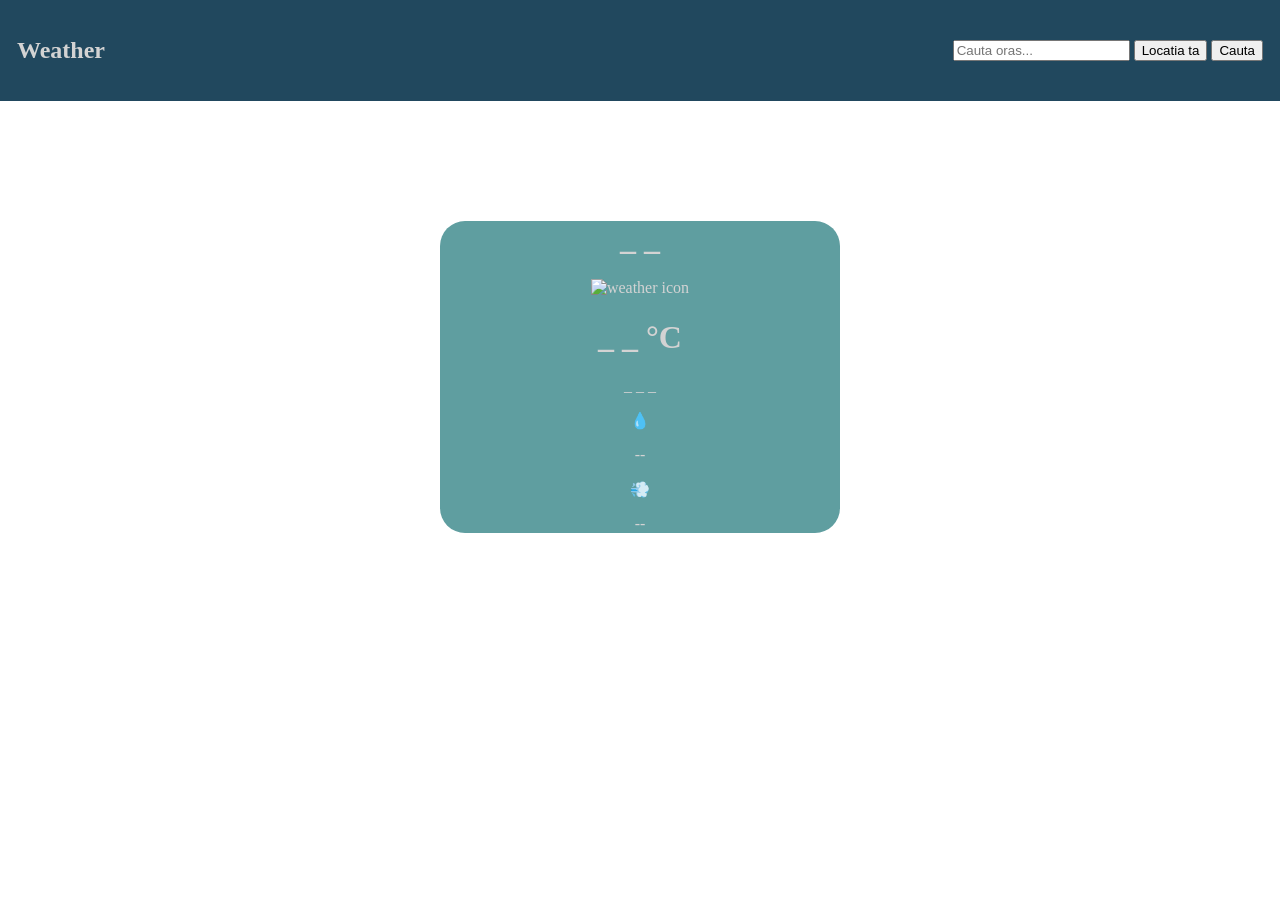
==== index.html @ 2707b572 "Added weather app files" ====
<!DOCTYPE html>

<html>
    <head>
        <meta charset="utf-8">
        <meta http-equiv="X-UA-Compatible" content="IE=edge">
        <title></title>
        <meta name="description" content="">
        <meta name="viewport" content="width=device-width, initial-scale=1">
        <link rel="stylesheet" href="style.css">
    </head>
    <body>
       <nav class="navbar">
        <h2>Weather</h2>
        <div class="oras">
            <input type="text" id="cityInput" placeholder="Cauta oras...">
            <button id="locatie">Locatia ta</button>
            <button id="cautare">Cauta</button>
        </div>
       </nav>
      <div class="weather-card">
        <h1 id="nume-oras">_ _ </h1>
         <img id="icon" src="" alt="weather icon">
         <h1 id="temperatura">_ _ °C</h1>
           <p id="decriecre">_ _ _</p>
        <div class="details">
      <div class="detail-box"></div>
        <p>💧</p>
        <span id="humidity">--</span>
      </div>
      <div class="detail-box">
        <p>💨</p>
        <span id="wind">--</span>
      </div>
    </div>
  </div>
        <script src="" async defer></script>
    </body>
</html>
---- style.css ----
body{
    margin: 0;
    color: lightgray;
}
.navbar{
    display: flex;
    justify-content: space-between;
    padding: 17px;
    align-items: center;
    background-color: rgb(33, 72, 94);
}
.oras{
    margin:right 5px ;
    padding: auto;
}
.oras button{
    cursor: pointer;
}
.weather-card{
    text-align: center;
    background-color: cadetblue;
    width: 400px;
    margin: 120px auto;
    border-radius: 25px;
}
#icon{
    width: 100%;
}
#temperatura{
    font size: 45px;
}
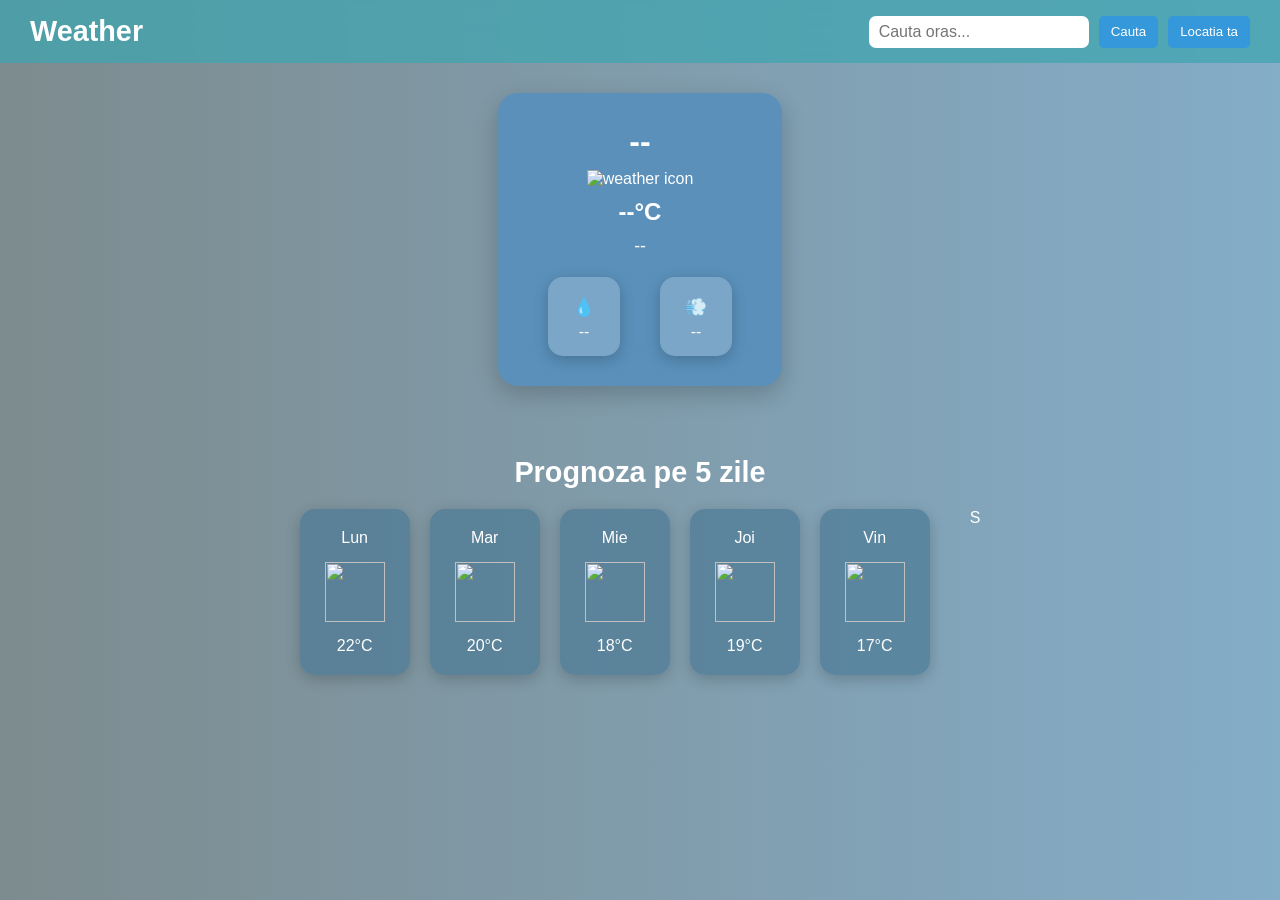
==== commit 1fb4bb83: "commit weather app" ====
--- a/index.html
+++ b/index.html
@@ -7,33 +7,69 @@
         <title></title>
         <meta name="description" content="">
         <meta name="viewport" content="width=device-width, initial-scale=1">
-        <link rel="stylesheet" href="style.css">
+        <link rel="stylesheet" href="stile.css">
     </head>
     <body>
-       <nav class="navbar">
-        <h2>Weather</h2>
-        <div class="oras">
-            <input type="text" id="cityInput" placeholder="Cauta oras...">
-            <button id="locatie">Locatia ta</button>
-            <button id="cautare">Cauta</button>
-        </div>
-       </nav>
-      <div class="weather-card">
-        <h1 id="nume-oras">_ _ </h1>
-         <img id="icon" src="" alt="weather icon">
-         <h1 id="temperatura">_ _ °C</h1>
-           <p id="decriecre">_ _ _</p>
-        <div class="details">
-      <div class="detail-box"></div>
-        <p>💧</p>
-        <span id="humidity">--</span>
-      </div>
-      <div class="detail-box">
-        <p>💨</p>
-        <span id="wind">--</span>
-      </div>
+      <nav class="navbar">
+  <h2>Weather</h2>
+  <div class="oras">
+    <input type="text" id="cityInput" placeholder="Cauta oras...">
+    <button id="searchBtn">Cauta</button>
+    <button id="locationBtn">Locatia ta</button>
+  </div>
+</nav>
+
+<div class="weather-card">
+  <h1 id="cityName">--</h1>
+  <img id="icon" src="" alt="weather icon">
+  <h2 id="temp">--°C</h2>
+  <p id="desc">--</p>
+
+  <div class="details">
+    <div class="detail-box">
+      <p>💧</p>
+      <span id="humidity">--</span>
+    </div>
+
+    <div class="detail-box">
+      <p>💨</p>
+      <span id="wind">--</span>
     </div>
   </div>
-        <script src="" async defer></script>
-    </body>
-</html>+</div>
+
+<h1 id="Prognoza">Prognoza pe 5 zile</h1>
+
+<div class="forecast">
+
+  <div class="day-card">
+    <p>Lun</p>
+    <img src="https://openweathermap.org/img/wn/01d.png">
+    <p>22°C</p>
+  </div>
+
+  <div class="day-card">
+    <p>Mar</p>
+    <img src="https://openweathermap.org/img/wn/02d.png">
+    <p>20°C</p>
+  </div>
+
+  <div class="day-card">
+    <p>Mie</p>
+    <img src="https://openweathermap.org/img/wn/03d.png">
+    <p>18°C</p>
+  </div>
+
+  <div class="day-card">
+    <p>Joi</p>
+    <img src="https://openweathermap.org/img/wn/04d.png">
+    <p>19°C</p>
+  </div>
+
+  <div class="day-card">
+    <p>Vin</p>
+    <img src="https://openweathermap.org/img/wn/10d.png">
+    <p>17°C</p>
+  </div>
+<div id="forecast"></div>S
+</div>
--- a/stile.css
+++ b/stile.css
@@ -0,0 +1,152 @@
+/* Reset și stil de bază */
+* {
+  margin: 0;
+  padding: 0;
+  box-sizing: border-box;
+  font-family: 'Segoe UI', Tahoma, Geneva, Verdana, sans-serif;
+}
+
+body {
+  background: linear-gradient(to right, #7c8b8efe, #3175a398);
+  color: #fff;
+  min-height: 100vh;
+  display: flex;
+  flex-direction: column;
+  align-items: center;
+}
+
+/* Navbar */
+.navbar {
+  width: 100%;
+  padding: 15px 30px;
+  background: rgba(63, 166, 176, 0.735);
+  display: flex;
+  justify-content: space-between;
+  align-items: center;
+  backdrop-filter: blur(10px);
+  position: sticky;
+  top: 0;
+  z-index: 10;
+}
+
+.navbar h2 {
+  font-size: 1.8rem;
+  font-weight: 700;
+}
+
+.oras {
+  display: flex;
+  gap: 10px;
+}
+
+.oras input {
+  padding: 7px 10px;
+  border-radius: 7px;
+  border: none;
+  outline: none;
+  font-size: 1rem;
+}
+
+.oras button {
+  padding: 7px 12px;
+  border: none;
+  border-radius: 5px;
+  cursor: pointer;
+  background-color: #3498db;
+  color: white;
+  font-weight: 500;
+  transition: 0.3s;
+}
+
+.oras button:hover {
+  background-color: #2980b9;
+}
+
+/* Weather Card */
+.weather-card {
+  background: rgb(90, 144, 186);
+  padding: 30px 50px;
+  border-radius: 20px;
+  margin: 30px 0;
+  text-align: center;
+  backdrop-filter: blur(15px);
+  box-shadow: 0 8px 25px rgba(0,0,0,0.2);
+}
+
+.weather-card h1 {
+  font-size: 2rem;
+  margin-bottom: 10px;
+}
+
+.weather-card h2 {
+  font-size: 1.5rem;
+  margin: 10px 0;
+}
+
+.weather-card p {
+  font-size: 1.1rem;
+  margin: 5px 0;
+}
+
+.weather-card img {
+  width: 100px;
+  height: 100px;
+}
+
+/* Details Section */
+.details {
+  display: flex;
+  justify-content: center;
+  gap: 40px;
+  margin-top: 20px;
+}
+
+.detail-box {
+  background: rgba(255,255,255,0.2);
+  padding: 15px 25px;
+  border-radius: 15px;
+  text-align: center;
+  box-shadow: 0 4px 15px rgba(0,0,0,0.2);
+}
+
+/* Forecast Section */
+#Prognoza {
+  margin: 40px 0 20px;
+  font-size: 1.8rem;
+  text-align: center;
+}
+
+.forecast {
+  display: flex;
+  justify-content: center;
+  gap: 20px;
+  flex-wrap: wrap;
+  margin-bottom: 50px;
+}
+
+.day-card {
+  background: rgba(73, 120, 148, 0.676);
+  padding: 15px 25px;
+  border-radius: 15px;
+  text-align: center;
+  flex: 1 1 100px;
+  max-width: 120px;
+  box-shadow: 0 4px 15px rgba(0,0,0,0.2);
+  transition: transform 0.3s, background 0.3s;
+}
+
+.day-card:hover {
+  transform: translateY(-10px);
+  background: rgba(255,255,255,0.2);
+}
+
+.day-card img {
+  width: 60px;
+  height: 60px;
+  margin: 10px 0;
+}
+
+.day-card p {
+  margin: 5px 0;
+  font-weight: 500;
+}
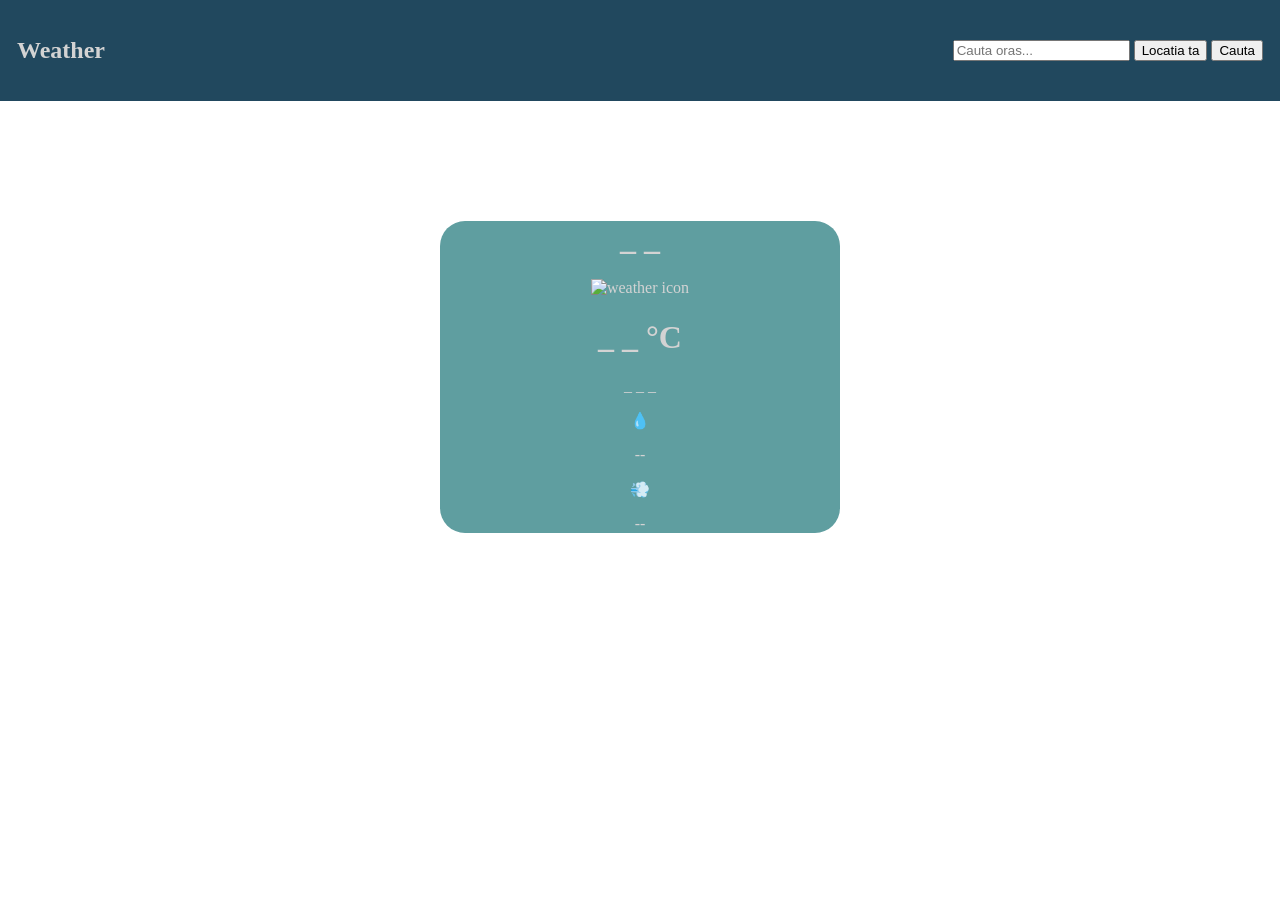
==== commit 07c5b5bb: "commit" ====
--- a/index.html
+++ b/index.html
@@ -7,69 +7,33 @@
         <title></title>
         <meta name="description" content="">
         <meta name="viewport" content="width=device-width, initial-scale=1">
-        <link rel="stylesheet" href="stile.css">
+        <link rel="stylesheet" href="style.css">
     </head>
     <body>
-      <nav class="navbar">
-  <h2>Weather</h2>
-  <div class="oras">
-    <input type="text" id="cityInput" placeholder="Cauta oras...">
-    <button id="searchBtn">Cauta</button>
-    <button id="locationBtn">Locatia ta</button>
-  </div>
-</nav>
-
-<div class="weather-card">
-  <h1 id="cityName">--</h1>
-  <img id="icon" src="" alt="weather icon">
-  <h2 id="temp">--°C</h2>
-  <p id="desc">--</p>
-
-  <div class="details">
-    <div class="detail-box">
-      <p>💧</p>
-      <span id="humidity">--</span>
-    </div>
-
-    <div class="detail-box">
-      <p>💨</p>
-      <span id="wind">--</span>
+       <nav class="navbar">
+        <h2>Weather</h2>
+        <div class="oras">
+            <input type="text" id="cityInput" placeholder="Cauta oras...">
+            <button id="locatie">Locatia ta</button>
+            <button id="cautare">Cauta</button>
+        </div>
+       </nav>
+      <div class="weather-card">
+        <h1 id="nume-oras">_ _ </h1>
+         <img id="icon" src="" alt="weather icon">
+         <h1 id="temperatura">_ _ °C</h1>
+           <p id="decriecre">_ _ _</p>
+        <div class="details">
+      <div class="detail-box"></div>
+        <p>💧</p>
+        <span id="humidity">--</span>
+      </div>
+      <div class="detail-box">
+        <p>💨</p>
+        <span id="wind">--</span>
+      </div>
     </div>
   </div>
-</div>
-
-<h1 id="Prognoza">Prognoza pe 5 zile</h1>
-
-<div class="forecast">
-
-  <div class="day-card">
-    <p>Lun</p>
-    <img src="https://openweathermap.org/img/wn/01d.png">
-    <p>22°C</p>
-  </div>
-
-  <div class="day-card">
-    <p>Mar</p>
-    <img src="https://openweathermap.org/img/wn/02d.png">
-    <p>20°C</p>
-  </div>
-
-  <div class="day-card">
-    <p>Mie</p>
-    <img src="https://openweathermap.org/img/wn/03d.png">
-    <p>18°C</p>
-  </div>
-
-  <div class="day-card">
-    <p>Joi</p>
-    <img src="https://openweathermap.org/img/wn/04d.png">
-    <p>19°C</p>
-  </div>
-
-  <div class="day-card">
-    <p>Vin</p>
-    <img src="https://openweathermap.org/img/wn/10d.png">
-    <p>17°C</p>
-  </div>
-<div id="forecast"></div>S
-</div>+        <script src="" async defer></script>
+    </body>
+</html>
--- a/style.css
+++ b/style.css
@@ -0,0 +1,31 @@
+body{
+    margin: 0;
+    color: lightgray;
+}
+.navbar{
+    display: flex;
+    justify-content: space-between;
+    padding: 17px;
+    align-items: center;
+    background-color: rgb(33, 72, 94);
+}
+.oras{
+    margin:right 5px ;
+    padding: auto;
+}
+.oras button{
+    cursor: pointer;
+}
+.weather-card{
+    text-align: center;
+    background-color: cadetblue;
+    width: 400px;
+    margin: 120px auto;
+    border-radius: 25px;
+}
+#icon{
+    width: 100%;
+}
+#temperatura{
+    font size: 45px;
+}
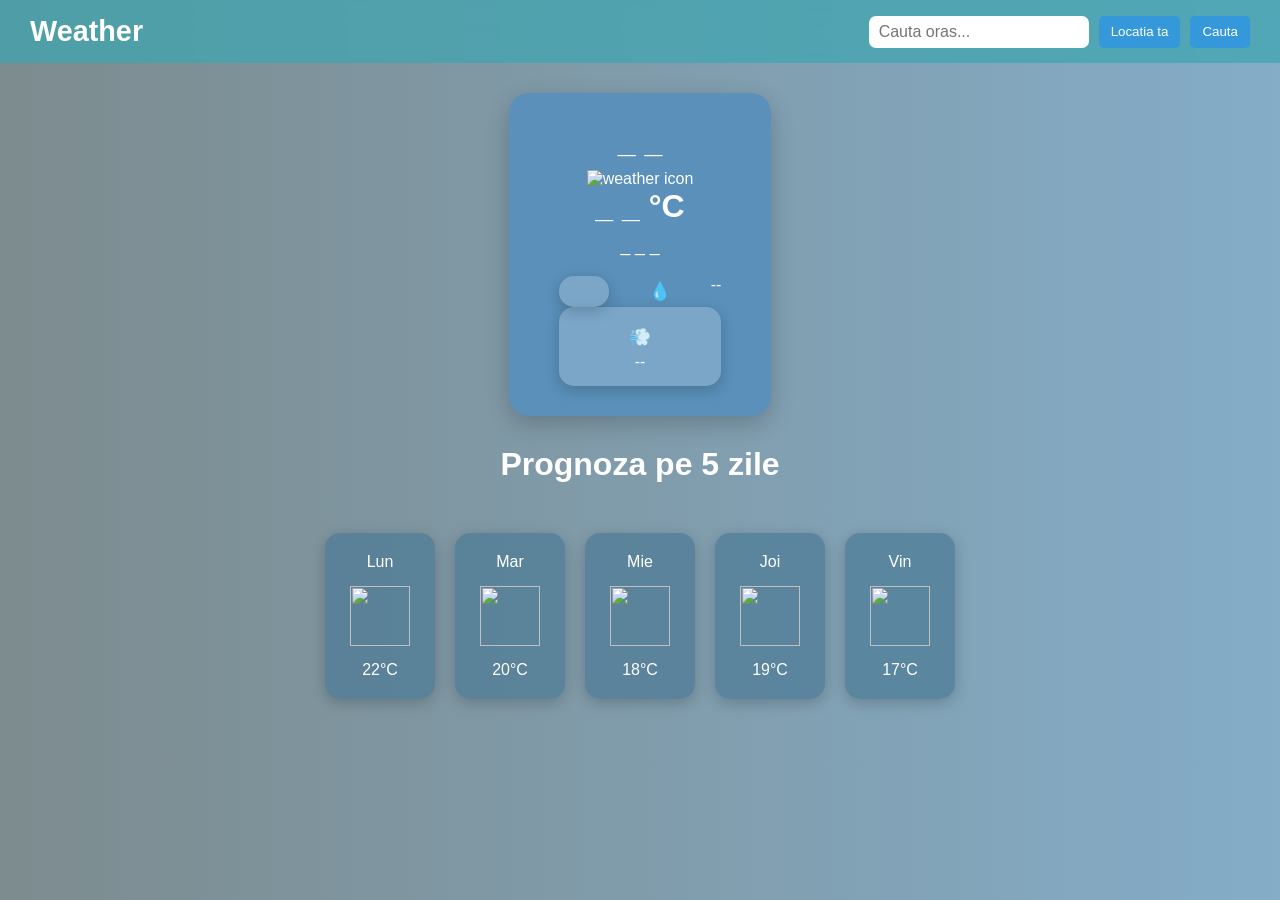
==== commit 9518fd3c: "comit" ====
--- a/index.html
+++ b/index.html
@@ -7,7 +7,7 @@
         <title></title>
         <meta name="description" content="">
         <meta name="viewport" content="width=device-width, initial-scale=1">
-        <link rel="stylesheet" href="style.css">
+        <link rel="stylesheet" href="stile.css">
     </head>
     <body>
        <nav class="navbar">
@@ -34,6 +34,41 @@
       </div>
     </div>
   </div>
+  <h1>Prognoza pe 5 zile</h1>
+
+<div class="forecast">
+
+  <div class="day-card">
+    <p>Lun</p>
+    <img src="https://openweathermap.org/img/wn/01d.png">
+    <p>22°C</p>
+  </div>
+
+  <div class="day-card">
+    <p>Mar</p>
+    <img src="https://openweathermap.org/img/wn/02d.png">
+    <p>20°C</p>
+  </div>
+
+  <div class="day-card">
+    <p>Mie</p>
+    <img src="https://openweathermap.org/img/wn/03d.png">
+    <p>18°C</p>
+  </div>
+
+  <div class="day-card">
+    <p>Joi</p>
+    <img src="https://openweathermap.org/img/wn/04d.png">
+    <p>19°C</p>
+  </div>
+
+  <div class="day-card">
+    <p>Vin</p>
+    <img src="https://openweathermap.org/img/wn/10d.png">
+    <p>17°C</p>
+  </div>
+
+</div>
         <script src="" async defer></script>
     </body>
 </html>
--- a/stile.css
+++ b/stile.css
@@ -0,0 +1,153 @@
+/* Reset și stil de bază */
+* {
+  margin: 0;
+  padding: 0;
+  box-sizing: border-box;
+  font-family: 'Segoe UI', Tahoma, Geneva, Verdana, sans-serif;
+}
+
+body {
+  background: linear-gradient(to right, #7c8b8efe, #3175a398);
+  color: #fff;
+  min-height: 100vh;
+  display: flex;
+  flex-direction: column;
+  align-items: center;
+}
+
+/* Navbar */
+.navbar {
+  width: 100%;
+  padding: 15px 30px;
+  background: rgba(63, 166, 176, 0.735);
+  display: flex;
+  justify-content: space-between;
+  align-items: center;
+  backdrop-filter: blur(10px);
+  position: sticky;
+  top: 0;
+  z-index: 10;
+}
+
+.navbar h2 {
+  font-size: 1.8rem;
+  font-weight: 700;
+}
+
+.oras {
+  display: flex;
+  gap: 10px;
+}
+
+.oras input {
+  padding: 7px 10px;
+  border-radius: 7px;
+  border: none;
+  outline: none;
+  font-size: 1rem;
+}
+
+.oras button {
+  padding: 7px 12px;
+  border: none;
+  border-radius: 5px;
+  cursor: pointer;
+  background-color: #3498db;
+  color: white;
+  font-weight: 500;
+  transition: 0.3s;
+}
+
+.oras button:hover {
+  background-color: #2980b9;
+}
+
+/* Weather Card */
+.weather-card {
+  background: rgb(90, 144, 186);
+  padding: 30px 50px;
+  border-radius: 20px;
+  margin: 30px 0;
+  text-align: center;
+  backdrop-filter: blur(15px);
+  box-shadow: 0 8px 25px rgba(0,0,0,0.2);
+}
+
+.weather-card h1 {
+  font-size: 2rem;
+  margin-bottom: 10px;
+}
+
+.weather-card h2 {
+  font-size: 1.5rem;
+  margin: 10px 0;
+}
+
+.weather-card p {
+  font-size: 1.1rem;
+  margin: 5px 0;
+}
+
+.weather-card img {
+  width: 100px;
+  height: 100px;
+}
+
+/* Details Section */
+.details {
+  display: flex;
+  justify-content:center;
+  gap: 40px;
+  margin-top: 20px;
+}
+
+.detail-box {
+  background: rgba(255,255,255,0.2);
+  padding: 15px 25px;
+  border-radius: 15px;
+  text-align: center;
+  box-shadow: 0 4px 15px rgba(0,0,0,0.2);
+}
+
+/* Forecast Section */
+#Prognoza {
+  margin: 40px 0 20px;
+  font-size: 1.8rem;
+  text-align: center;
+}
+
+.forecast {
+  display: flex;
+  justify-content: center;
+  gap: 20px;
+  flex-wrap: wrap;
+  margin-bottom: 50px;
+  margin-top: 50px;
+}
+
+.day-card {
+  background: rgba(73, 120, 148, 0.676);
+  padding: 15px 25px;
+  border-radius: 15px;
+  text-align: center;
+  flex: 1 1 100px;
+  max-width: 120px;
+  box-shadow: 0 4px 15px rgba(0,0,0,0.2);
+  transition: transform 0.3s, background 0.3s;
+}
+
+.day-card:hover {
+  transform: translateY(-10px);
+  background: rgba(255,255,255,0.2);
+}
+
+.day-card img {
+  width: 60px;
+  height: 60px;
+  margin: 10px 0;
+}
+
+.day-card p {
+  margin: 5px 0;
+  font-weight: 500;
+}
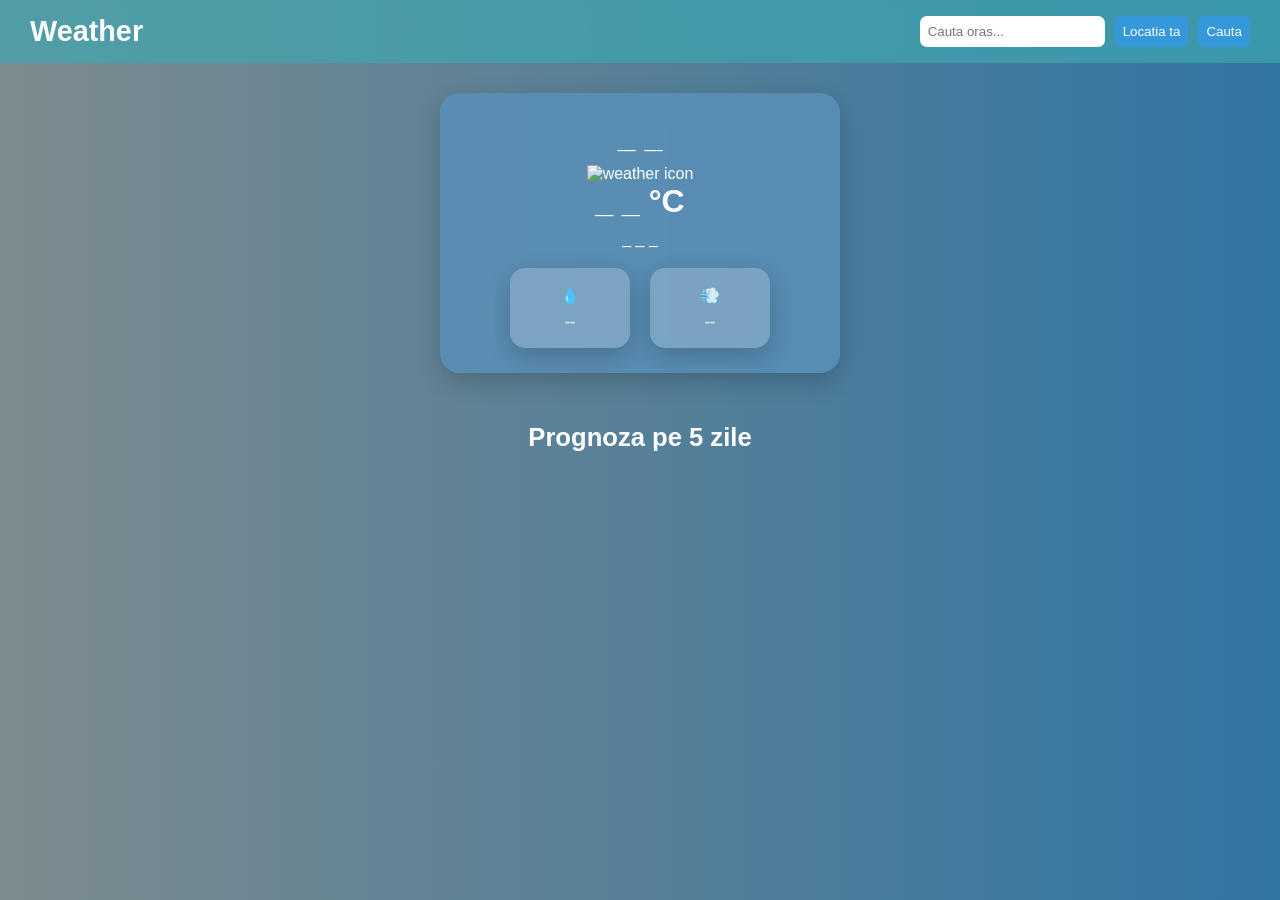
==== commit fb51870c: "08" ====
--- a/index.html
+++ b/index.html
@@ -1,74 +1,58 @@
 <!DOCTYPE html>
+<html lang="ro">
+<head>
+    <meta charset="utf-8">
+    <meta http-equiv="X-UA-Compatible" content="IE=edge">
+    <title>Weather App</title>
+    <meta name="description" content="Aplicatie meteo">
+    <meta name="viewport" content="width=device-width, initial-scale=1">
+    <link rel="stylesheet" href="style.css">
+</head>
+<body>
 
-<html>
-    <head>
-        <meta charset="utf-8">
-        <meta http-equiv="X-UA-Compatible" content="IE=edge">
-        <title></title>
-        <meta name="description" content="">
-        <meta name="viewport" content="width=device-width, initial-scale=1">
-        <link rel="stylesheet" href="stile.css">
-    </head>
-    <body>
-       <nav class="navbar">
+    <!-- Navbar -->
+    <nav class="navbar">
         <h2>Weather</h2>
         <div class="oras">
             <input type="text" id="cityInput" placeholder="Cauta oras...">
             <button id="locatie">Locatia ta</button>
             <button id="cautare">Cauta</button>
         </div>
-       </nav>
-      <div class="weather-card">
-        <h1 id="nume-oras">_ _ </h1>
-         <img id="icon" src="" alt="weather icon">
-         <h1 id="temperatura">_ _ °C</h1>
-           <p id="decriecre">_ _ _</p>
+    </nav>
+
+    <!-- Weather Card -->
+    <div class="weather-card">
+        <h1 id="nume-oras">_ _</h1>
+
+        <img id="icon" src="" alt="weather icon">
+
+        <h1 id="temperatura">_ _ °C</h1>
+
+        <p id="descriere">_ _ _</p>
+
         <div class="details">
-      <div class="detail-box"></div>
-        <p>💧</p>
+
+    <div class="detail-box">
+        💧
         <span id="humidity">--</span>
-      </div>
-      <div class="detail-box">
-        <p>💨</p>
+    </div>
+
+    <div class="detail-box">
+        💨
         <span id="wind">--</span>
-      </div>
     </div>
-  </div>
-  <h1>Prognoza pe 5 zile</h1>
-
-<div class="forecast">
-
-  <div class="day-card">
-    <p>Lun</p>
-    <img src="https://openweathermap.org/img/wn/01d.png">
-    <p>22°C</p>
-  </div>
-
-  <div class="day-card">
-    <p>Mar</p>
-    <img src="https://openweathermap.org/img/wn/02d.png">
-    <p>20°C</p>
-  </div>
-
-  <div class="day-card">
-    <p>Mie</p>
-    <img src="https://openweathermap.org/img/wn/03d.png">
-    <p>18°C</p>
-  </div>
-
-  <div class="day-card">
-    <p>Joi</p>
-    <img src="https://openweathermap.org/img/wn/04d.png">
-    <p>19°C</p>
-  </div>
-
-  <div class="day-card">
-    <p>Vin</p>
-    <img src="https://openweathermap.org/img/wn/10d.png">
-    <p>17°C</p>
-  </div>
 
 </div>
-        <script src="" async defer></script>
-    </body>
+    </div>
+
+    <!-- Forecast -->
+    <h1 id="Prognoza">Prognoza pe 5 zile</h1>
+ 
+    <div class="forecast-container">
+    <div class="forecast" id="forecast"></div>
+    
+  <!-- Script -->
+    <script src="script.js"></script>
+
+</body>
 </html>
--- a/style.css
+++ b/style.css
@@ -0,0 +1,255 @@
+:root {
+  
+  --primary-start: #7c8b8e;
+  --primary-end: #3175a3;
+
+  --text-color: #ffffff;
+
+  
+  --cyan: 63, 166, 176;
+
+  
+  --card-bg: rgba(90, 144, 186, 0.8);
+  --glass-bg: rgba(255, 255, 255, 0.2);
+
+ 
+  --btn-primary: #3498db;
+  --btn-hover: #2980b9;
+
+ 
+  --shadow: 0 8px 25px rgba(0,0,0,0.2);
+}
+
+* {
+  margin: 0;
+  padding: 0;
+  box-sizing: border-box;
+  font-family: 'Segoe UI', Tahoma, Geneva, Verdana, sans-serif;
+}
+
+img {
+  max-width: 100%;
+  height: auto;
+}
+
+body {
+  background: linear-gradient(to right, var(--primary-start), var(--primary-end));
+  color: var(--text-color);
+  min-height: 100vh;
+  display: flex;
+  flex-direction: column;
+  align-items: center;
+}
+
+
+.navbar {
+  width: 100%;
+  padding: 15px 30px;
+  background: rgba(var(--cyan), 0.7);
+  display: flex;
+  justify-content: space-between;
+  align-items: center;
+  backdrop-filter: blur(10px);
+  position: sticky;
+  top: 0;
+  z-index: 10;
+}
+
+.navbar h2 {
+  font-size: 1.8rem;
+}
+
+.oras {
+  display: flex;
+  gap: 10px;
+}
+
+.oras input {
+  padding: 8px;
+  border-radius: 7px;
+  border: none;
+  outline: none;
+}
+
+.oras button {
+  padding: 8px;
+  border: none;
+  border-radius: 5px;
+  cursor: pointer;
+  background-color: var(--btn-primary);
+  color: white;
+  transition: 0.3s;
+}
+
+.oras button:hover {
+  background-color: var(--btn-hover);
+}
+
+
+.weather-card {
+  width: 90%;
+  max-width: 400px;
+  background: var(--card-bg);
+  padding: 25px;
+  border-radius: 20px;
+  margin: 30px 0;
+  text-align: center;
+  backdrop-filter: blur(15px);
+  box-shadow: var(--shadow);
+}
+
+.weather-card h1 {
+  font-size: clamp(1.5rem, 4vw, 2rem);
+  margin-bottom: 10px;
+}
+
+.weather-card p {
+  margin: 5px 0;
+}
+
+.weather-card img {
+  width: 100px;
+}
+
+
+.details {
+  display: flex;
+  justify-content: center;
+  align-items: center;
+  gap: 20px;
+  margin-top: 20px;
+}
+
+.detail-box {
+  background: var(--glass-bg);
+  padding: 12px 18px;
+  border-radius: 15px;
+  box-shadow: var(--shadow);
+
+  width: 120px;
+  min-height: 80px;
+
+  display: flex;
+  flex-direction: column;
+  align-items: center;
+  justify-content: center;
+
+  gap: 8px;
+}
+
+
+#Prognoza {
+  margin-top: 20px;
+  font-size: 1.6rem;
+}
+
+.forecast {
+  display: flex;
+  justify-content: center;
+  gap: 15px;
+  padding: 20px;
+
+
+  display: flex;
+  gap: 15px;
+
+  flex-wrap: nowrap;
+
+  overflow-x: auto;
+  scroll-behavior: smooth;
+
+  padding: 20px;
+  
+}
+
+
+.forecast::-webkit-scrollbar {
+  display: none;
+}
+
+.day-card {
+  background: rgba(73, 120, 148, 0.7);
+  padding: 15px;
+  border-radius: 15px;
+  text-align: center;
+   flex: 0 0 120px;
+  max-width: 120px;
+  box-shadow: var(--shadow);
+  transition: 0.3s;
+  height: 200px;
+  
+  width: 120px;
+  
+  display: flex;
+  flex-direction: column;
+  align-items: center;
+  justify-content: center;
+
+
+}
+
+.day-card:hover {
+  transform: translateY(-5px);
+  background: var(--glass-bg);
+}
+
+.day-card img {
+  width: 50px;
+}
+
+/* MOBILE */
+@media (max-width: 600px)
+ { 
+  .navbar { flex-direction: column;
+     gap: 10px;
+      text-align: center; } 
+
+  .oras { flex-direction: column;
+     width: 100%; }
+   .oras input,
+    .oras button 
+    { width: 100%; }
+    .details { flex-direction: column; } 
+    .day-card { flex: 1 1 45%;
+       max-width: none; } }
+
+
+  
+/*  TABLET */
+@media (min-width: 601px) and (max-width: 900px) {
+  .weather-card {
+    max-width: 500px;
+  }
+
+  .day-card {
+    flex: 1 1 30%;
+  }
+}
+
+/*  DESKTOP */
+@media (min-width: 901px) {
+.forecast-container {
+  width: 700px;
+  overflow: hidden;
+}
+
+.forecast {
+  overflow-x: auto;
+  padding: 20px;
+  display: flex;
+}
+
+.forecast::-webkit-scrollbar {
+  display: none;
+}
+
+.day-card {
+  flex: 0 0 120px;
+  flex-shrink: 0;
+
+  scroll-snap-align: start;
+}
+}
+
+ 
+  
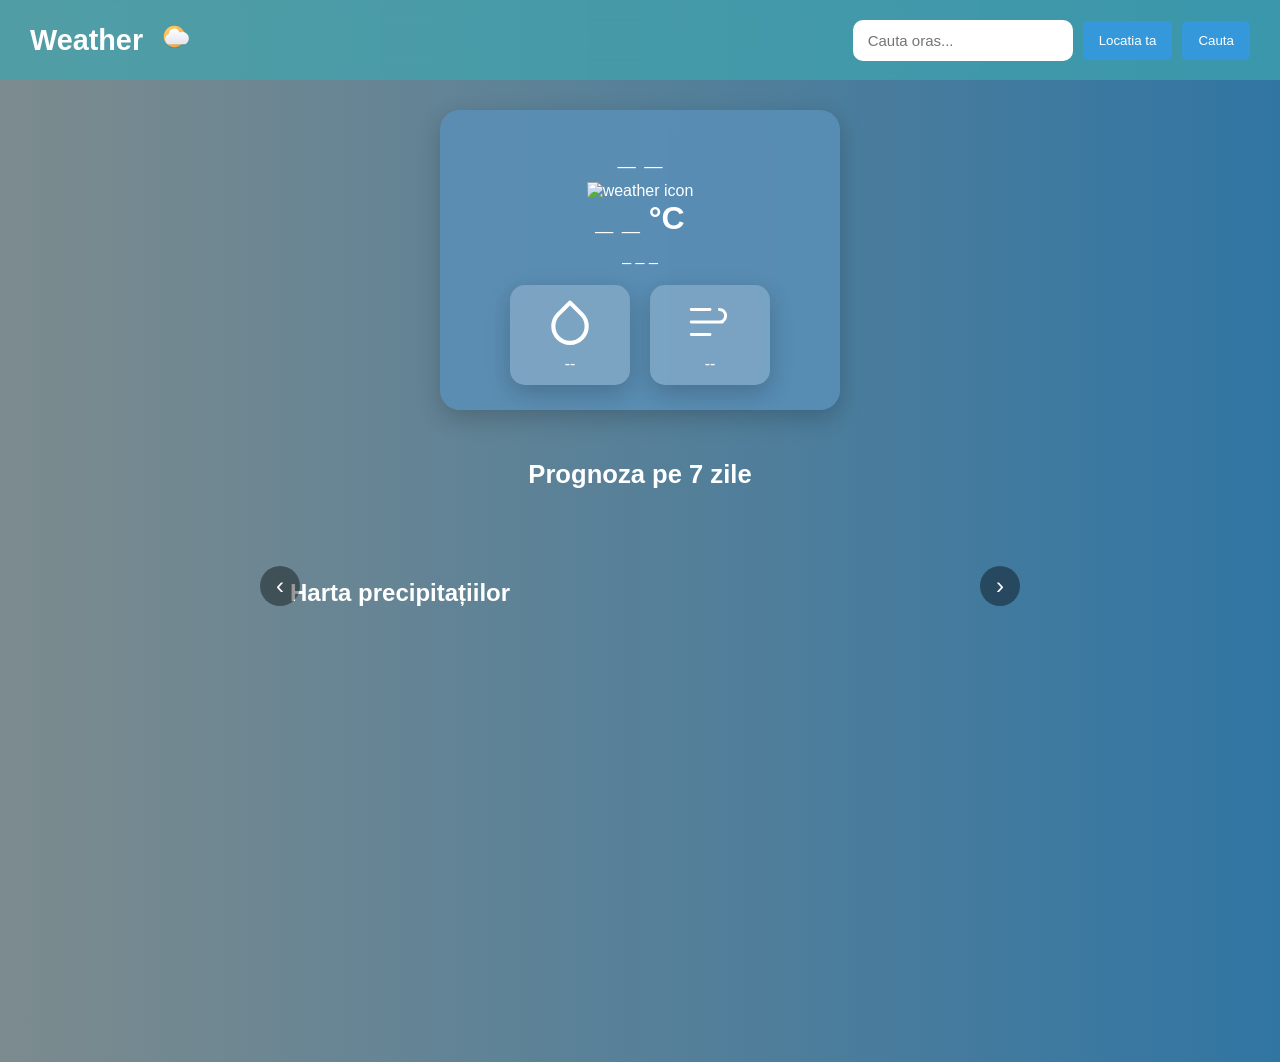
==== commit f10501f5: "22-05" ====
--- a/index.html
+++ b/index.html
@@ -1,5 +1,18 @@
 <!DOCTYPE html>
 <html lang="ro">
+    
+
+
+<!--dkmdmkd-->
+<link
+  rel="stylesheet"
+  href="https://unpkg.com/leaflet/dist/leaflet.css"
+/>
+
+
+
+
+<script src="https://unpkg.com/leaflet/dist/leaflet.js"></script>
 <head>
     <meta charset="utf-8">
     <meta http-equiv="X-UA-Compatible" content="IE=edge">
@@ -12,7 +25,43 @@
 
     <!-- Navbar -->
     <nav class="navbar">
-        <h2>Weather</h2>
+        <h2 class="logo">
+  Weather
+
+  <svg xmlns="http://w3.org" viewBox="0 0 512 512" width="100%" height="100%">
+  <defs>
+    <!-- Gradient pentru fundalul soarelui -->
+    <linearGradient id="sunGradient" x1="0%" y1="0%" x2="100%" y2="100%">
+      <stop offset="0%" stop-color="#FFD166" />
+      <stop offset="100%" stop-color="#F9A03F" />
+    </linearGradient>
+
+    <!-- Gradient pentru nor -->
+    <linearGradient id="cloudGradient" x1="0%" y1="0%" x2="0%" y2="100%">
+      <stop offset="0%" stop-color="#FFFFFF" />
+      <stop offset="100%" stop-color="#E1E5EE" />
+    </linearGradient>
+
+    <!-- Umbră pentru elemente -->
+    <filter id="dropShadow" x="-20%" y="-20%" width="140%" height="140%">
+      <feDropShadow dx="0" dy="8" stdDeviation="8" flood-color="#000000" flood-opacity="0.15" />
+    </filter>
+  </defs>
+
+  <!-- Soare în fundal -->
+  <circle cx="220" cy="220" r="110" fill="url(#sunGradient)" filter="url(#dropShadow)" />
+
+  <!-- Nor în prim-plan -->
+  <path d="M 330,300 
+           A 65,65 0 0,0 270,180 
+           A 55,55 0 0,0 162,195 
+           A 60,60 0 0,0 150,300 
+           Z" 
+        fill="url(#cloudGradient)" 
+        filter="url(#dropShadow)" />
+</svg>
+
+</h2>
         <div class="oras">
             <input type="text" id="cityInput" placeholder="Cauta oras...">
             <button id="locatie">Locatia ta</button>
@@ -33,12 +82,16 @@
         <div class="details">
 
     <div class="detail-box">
-        💧
+        <svg xmlns="http://w3.org" viewBox="0 0 24 24" width="64" height="64" fill="none" stroke="currentColor" stroke-width="2" stroke-linecap="round" stroke-linejoin="round">
+  <path d="M12 2.69l5.66 5.66a8 8 0 1 1-11.31 0z"></path>
+</svg>
         <span id="humidity">--</span>
     </div>
 
     <div class="detail-box">
-        💨
+        <svg xmlns="http://www.w3.org/2000/svg" viewBox="0 0 512 512" fill="none" stroke="currentColor" stroke-width="30" stroke-linecap="round" stroke-linejoin="round">
+  <path d="M64 128h192M64 256h320M64 384h192M352 128c35.35 0 64 28.65 64 64s-28.65 64-64 64"/>
+</svg>
         <span id="wind">--</span>
     </div>
 
@@ -46,12 +99,24 @@
     </div>
 
     <!-- Forecast -->
-    <h1 id="Prognoza">Prognoza pe 5 zile</h1>
+    <h1 id="Prognoza">Prognoza pe 7 zile</h1>
  
+    <div class="forecast-wrapper">
+
+  <button class="nav-btn left" id="btnLeft">‹</button>
+
     <div class="forecast-container">
     <div class="forecast" id="forecast"></div>
-    
-  <!-- Script -->
+      
+    <button class="nav-btn right" id="btnRight">›</button>
+
+</div>
+  
+  <div class="map-container">
+  <h2>Harta precipitațiilor</h2>
+  <div id="weather-map"></div>
+</div>
+
     <script src="script.js"></script>
 
 </body>
--- a/style.css
+++ b/style.css
@@ -1,22 +1,18 @@
 :root {
-  
+
   --primary-start: #7c8b8e;
   --primary-end: #3175a3;
 
   --text-color: #ffffff;
 
-  
   --cyan: 63, 166, 176;
 
-  
   --card-bg: rgba(90, 144, 186, 0.8);
   --glass-bg: rgba(255, 255, 255, 0.2);
 
- 
   --btn-primary: #3498db;
   --btn-hover: #2980b9;
 
- 
   --shadow: 0 8px 25px rgba(0,0,0,0.2);
 }
 
@@ -36,23 +32,50 @@
   background: linear-gradient(to right, var(--primary-start), var(--primary-end));
   color: var(--text-color);
   min-height: 100vh;
+
   display: flex;
   flex-direction: column;
   align-items: center;
 }
 
-
+/* NAVBAR */
+.logo {
+  display: flex;
+  align-items: center;
+  gap: 10px;
+
+  font-size: 2rem;
+  font-weight: bold;
+}
+
+.logo svg {
+  width: 50px;
+  height: 50px;
+
+  color: white;
+
+  flex-shrink: 0;
+}
 .navbar {
   width: 100%;
+
   padding: 15px 30px;
+
   background: rgba(var(--cyan), 0.7);
+
   display: flex;
   justify-content: space-between;
   align-items: center;
+
+  gap: 20px;
+
   backdrop-filter: blur(10px);
+
   position: sticky;
   top: 0;
   z-index: 10;
+
+  flex-wrap: wrap;
 }
 
 .navbar h2 {
@@ -61,23 +84,33 @@
 
 .oras {
   display: flex;
+  align-items: center;
   gap: 10px;
+
+  flex-wrap: wrap;
 }
 
 .oras input {
-  padding: 8px;
-  border-radius: 7px;
+  padding: 12px 15px;
+
+  border-radius: 10px;
   border: none;
   outline: none;
+
+  min-width: 220px;
+
+  font-size: 15px;
 }
 
 .oras button {
-  padding: 8px;
+  padding: 12px 16px;
   border: none;
   border-radius: 5px;
   cursor: pointer;
+
   background-color: var(--btn-primary);
   color: white;
+
   transition: 0.3s;
 }
 
@@ -85,15 +118,20 @@
   background-color: var(--btn-hover);
 }
 
+/* WEATHER CARD */
 
 .weather-card {
   width: 90%;
   max-width: 400px;
+
   background: var(--card-bg);
+
   padding: 25px;
   border-radius: 20px;
+
   margin: 30px 0;
   text-align: center;
+
   backdrop-filter: blur(15px);
   box-shadow: var(--shadow);
 }
@@ -111,19 +149,25 @@
   width: 100px;
 }
 
+/* DETAILS */
 
 .details {
   display: flex;
   justify-content: center;
   align-items: center;
+
   gap: 20px;
   margin-top: 20px;
+
+  flex-wrap: wrap;
 }
 
 .detail-box {
   background: var(--glass-bg);
+
   padding: 12px 18px;
   border-radius: 15px;
+
   box-shadow: var(--shadow);
 
   width: 120px;
@@ -137,31 +181,35 @@
   gap: 8px;
 }
 
+.detail-box svg {
+  width: 50px;
+  height: 50px;
+}
+
+/* FORECAST */
 
 #Prognoza {
   margin-top: 20px;
   font-size: 1.6rem;
 }
 
+.forecast-wrapper {
+  position: relative;
+  width: min(700px, 100%);
+  margin: 0 auto;
+}
+
 .forecast {
   display: flex;
-  justify-content: center;
   gap: 15px;
+
   padding: 20px;
-
-
-  display: flex;
-  gap: 15px;
-
-  flex-wrap: nowrap;
 
   overflow-x: auto;
   scroll-behavior: smooth;
 
-  padding: 20px;
-  
-}
-
+  flex-wrap: nowrap;
+}
 
 .forecast::-webkit-scrollbar {
   display: none;
@@ -169,23 +217,24 @@
 
 .day-card {
   background: rgba(73, 120, 148, 0.7);
+
   padding: 15px;
   border-radius: 15px;
+
   text-align: center;
-   flex: 0 0 120px;
-  max-width: 120px;
+
+  width: 120px;
+  min-width: 120px;
+  height: 200px;
+
   box-shadow: var(--shadow);
+
   transition: 0.3s;
-  height: 200px;
-  
-  width: 120px;
-  
+
   display: flex;
   flex-direction: column;
   align-items: center;
   justify-content: center;
-
-
 }
 
 .day-card:hover {
@@ -197,59 +246,82 @@
   width: 50px;
 }
 
+/* NAV BUTTONS */
+
+.nav-btn {
+  position: absolute;
+  top: 17%;
+  transform: translateY(-50%);
+
+  width: 40px;
+  height: 40px;
+
+  border: none;
+  border-radius: 50%;
+
+  cursor: pointer;
+
+  background: rgba(0,0,0,0.4);
+  color: white;
+
+  font-size: 24px;
+
+  z-index: 1000;
+}
+
+.nav-btn.left {
+  left: -30px;
+}
+
+.nav-btn.right {
+  right: -30px;
+}
+
 /* MOBILE */
-@media (max-width: 600px)
- { 
-  .navbar { flex-direction: column;
-     gap: 10px;
-      text-align: center; } 
-
-  .oras { flex-direction: column;
-     width: 100%; }
-   .oras input,
-    .oras button 
-    { width: 100%; }
-    .details { flex-direction: column; } 
-    .day-card { flex: 1 1 45%;
-       max-width: none; } }
-
-
-  
-/*  TABLET */
+
+@media (max-width: 768px) {
+
+  .navbar {
+    flex-direction: column;
+    align-items: flex-start;
+
+    padding: 15px;
+  }
+
+  .oras {
+    width: 100%;
+
+    flex-direction: column;
+    align-items: stretch;
+  }
+
+  .oras input {
+    width: 100%;
+    min-width: unset;
+  }
+
+  .oras button {
+    width: 100%;
+  }
+}
+/* TABLET */
+
 @media (min-width: 601px) and (max-width: 900px) {
+
   .weather-card {
     max-width: 500px;
   }
-
-  .day-card {
-    flex: 1 1 30%;
-  }
-}
-
-/*  DESKTOP */
-@media (min-width: 901px) {
-.forecast-container {
-  width: 700px;
+}
+
+.map-container {
+  width: 100%;
+  margin-top: 50px;
+}
+
+#weather-map {
+  width: 100%;
+  height: 420px;
+  border-radius: 25px;
   overflow: hidden;
-}
-
-.forecast {
-  overflow-x: auto;
-  padding: 20px;
-  display: flex;
-}
-
-.forecast::-webkit-scrollbar {
-  display: none;
-}
-
-.day-card {
-  flex: 0 0 120px;
-  flex-shrink: 0;
-
-  scroll-snap-align: start;
-}
-}
-
- 
-  +  margin-top: 35px;
+}
